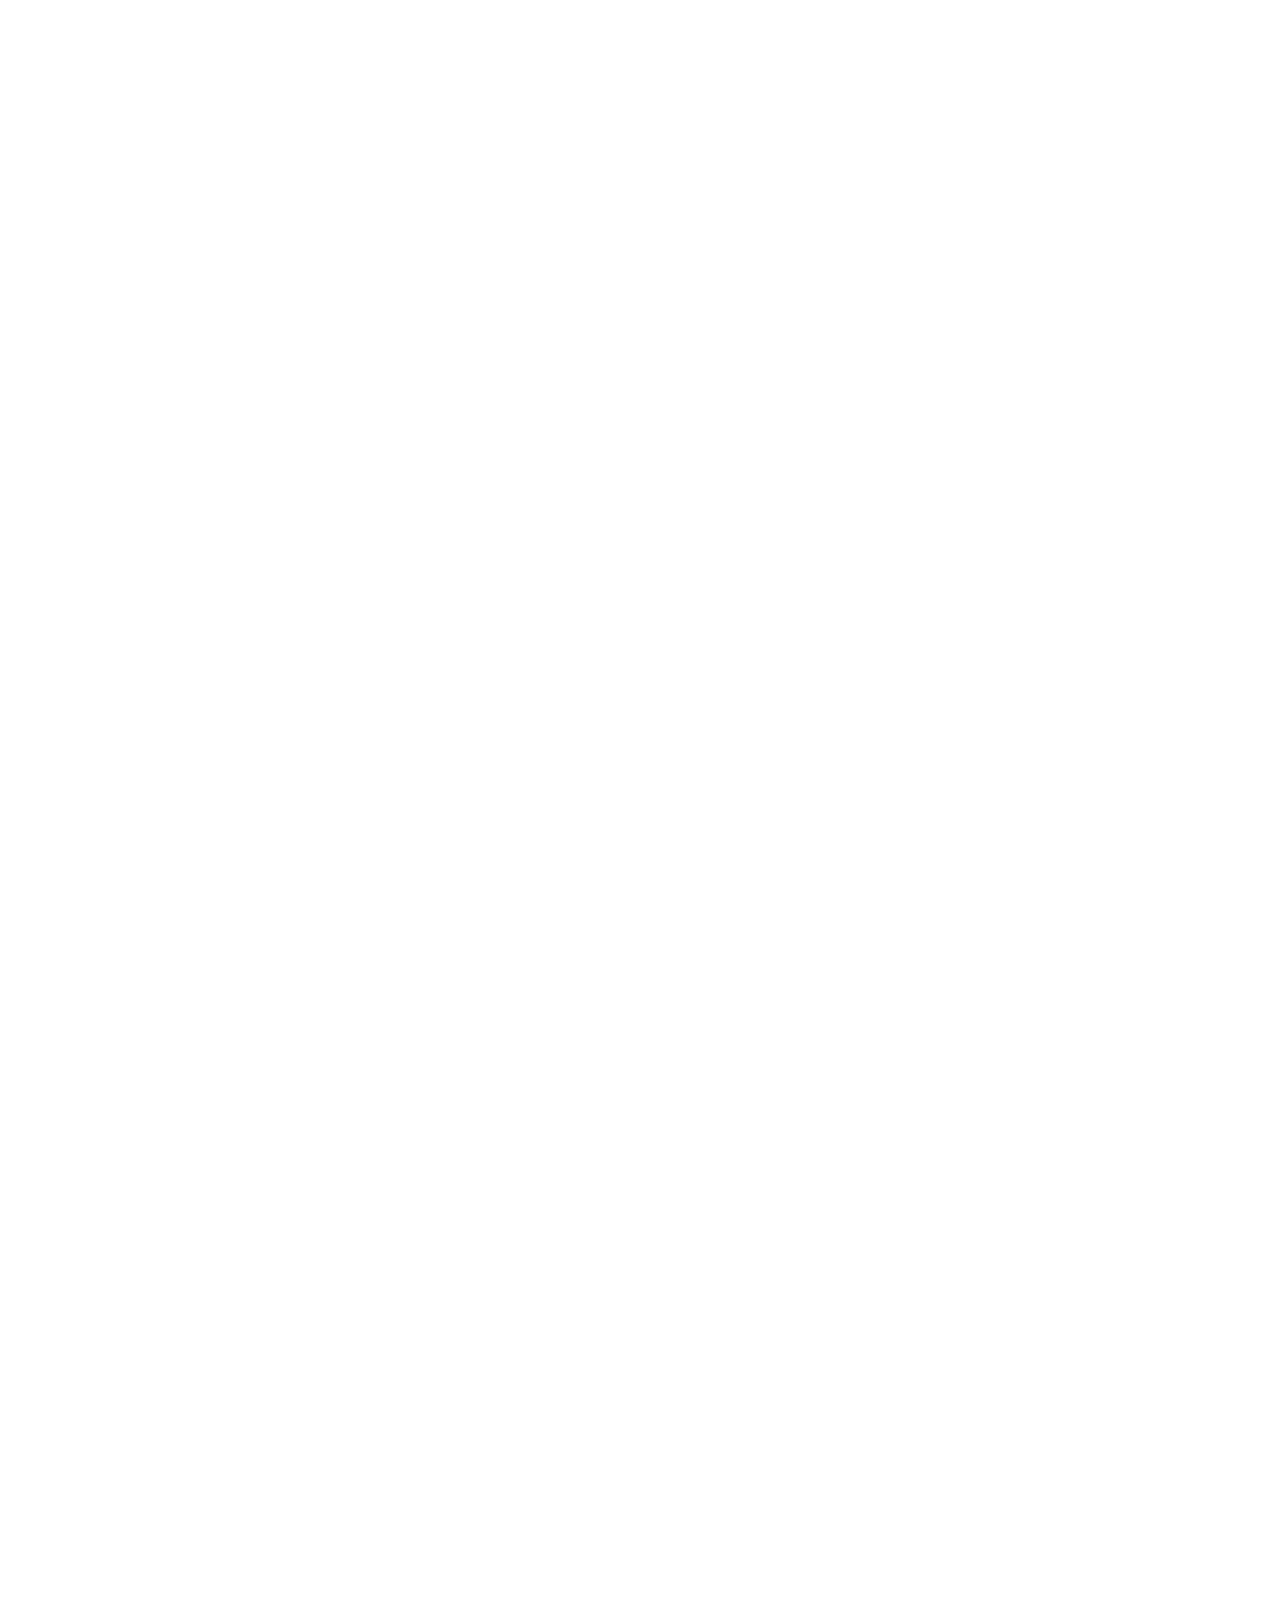
==== about.html @ bc567d0b "Added a favicon" ====
<!DOCTYPE html>
<html>
    <head>
        <title>About</title>
        <link rel="stylesheet" href="home.css">
        <link href='https://fonts.googleapis.com/css?family=Inter' rel='stylesheet'>
        
        <link rel="preconnect" href="https://fonts.googleapis.com">
        <link rel="preconnect" href="https://fonts.gstatic.com" crossorigin>
        <link href="https://fonts.googleapis.com/css2?family=Inria+Serif:ital,wght@0,300;0,400;0,700;1,300;1,400;1,700&display=swap" rel="stylesheet">

        <link rel="icon" type="image/x-icon" href="GC.png">
    </head>
    <body>

    </body>
</html>
---- home.css ----
body {
   background-image: url(TESTESTSAT.png); 
   background-size: 1920px 1892px;
   background-repeat: no-repeat;
   height: 198vh;
   position: relative;
}

.Header1 {
    color: white;
    font-family: 'Inria Serif';
    font-size: 76px;
}

.Header2 {
    color: white;
    font-family: 'Inria Serif';
    font-size: 38px;
}

#H1 {
    position: relative;
    top: 425px;
    left: 75px;
}

#H2 {
    position: relative;
    top: 550px;
    left: 50px;
}

#H3 {
    position: relative;
    top: 25px;
    text-align: center;
}

#H4 {
    position: relative;
    top: 25px;
    text-align: center;
}

#H5 {
    position: relative;
    top: 35px;
    text-align: center;
}

#H6 {
    position: relative;
    top: 570px;
    left: 250px;
    z-index: 1;
}

.container {
    display: flex;
    border-radius: 30px;
    --border-width: 1px;
    background: hsl(from rgb(51, 82, 53) h s l / 0.15);
    backdrop-filter: blur(3px);
    border-color: white;

    height: 500px;
    width: 80%;

    position: relative;
    top: 475px;
    left: 200px;
    align-items: center;
    justify-content: center;
    
}

.container::before {
    content:'';
    position: absolute;
    inset: 0;
    background: linear-gradient(rgba(255, 255, 255, 0.411), rgba(170, 170, 170, 0.411)) border-box;
    z-index: -1;
    border-radius: inherit;
    border: var(--border-width) solid transparent;
    mask: linear-gradient(black 0 0) border-box, linear-gradient(black 0 0) padding-box;
    mask-composite: subtract;
}

.container .child {
    width: 400px;
    height: 400px;
    margin: 60px;

    position: relative;
    top: 15px;
    
}

.container .child img {
    position: relative;
    top: 20px;

    width: 400px;
    height: 250px;
    border-radius: 30px;

    box-shadow: 0px 0px 20px 5px rgba(0, 0, 0, 0.7);
}

.NavBar {
    border-radius: 30px;
    --border-width: 1px;
    background: hsl(from rgb(160, 160, 160) h s l / 0.2);
    backdrop-filter: blur(5px);

    height: 40px;
    width: 22%;
    padding-left: 10px;
    padding-right: 10px;
    display: flex;
    align-items: center;
    position: sticky;
    top: 30px;
    margin: auto;
    margin-top: -40px;
    gap: 20px;
    justify-content: left;
}

.NavBar::before {
    content:'';
    position: absolute;
    inset: 0;
    background: linear-gradient(rgba(255, 255, 255, 0.411), rgba(170, 170, 170, 0.411)) border-box;
    z-index: -1;
    border-radius: inherit;
    border: var(--border-width) solid transparent;
    mask: linear-gradient(black 0 0) border-box, linear-gradient(black 0 0) padding-box;
    mask-composite: subtract;
}

.NavBar div {
    margin-top: 0px;
    font-family: 'Inter';
    color: white;
}

.dropdown {
    height: 20px;
    margin-left: -38px;
}

.navbarsection {
    display: flex;
    align-items: center;
    gap: 40px;
    justify-content: left;
}

.navbarsection:hover {
    background: hsl(from rgb(196, 255, 187) h s l / 0.15);
    backdrop-filter: blur(5px);
    height: 35px;
    border-radius: 20px;
}

#nv1 {
    width: 60px;
    justify-content: center; 
    align-items: center;
}

#nv2 {
    width: 25%;
    padding-left: 10px;
    justify-content: center; 
    align-items: center;
}


#nv3 {
    width: 25%;
    padding-left: 10px;
    justify-content: center; 
    align-items: center;
}


#nv4 {
    width: 25%;
    padding-left: 10px;
    justify-content: center; 
    align-items: center;
}


#HomeButton {
    height: 24px;
    padding-right: 5px;
}

#Logo1 {
    height: 36px;
    width: auto;
    padding-left: 40px;
    position: sticky;
    top: 30px;
    margin-top: 25px;
}

#scrolldown {
    position: relative;
    height: 100px;
    top: 400px;
    left: 75px;
}

.inria-serif-bold {
  font-family: "Inria Serif", serif;
  font-weight: 700;
  font-style: normal;
}

a {
    text-decoration: none;
    color: white;
}
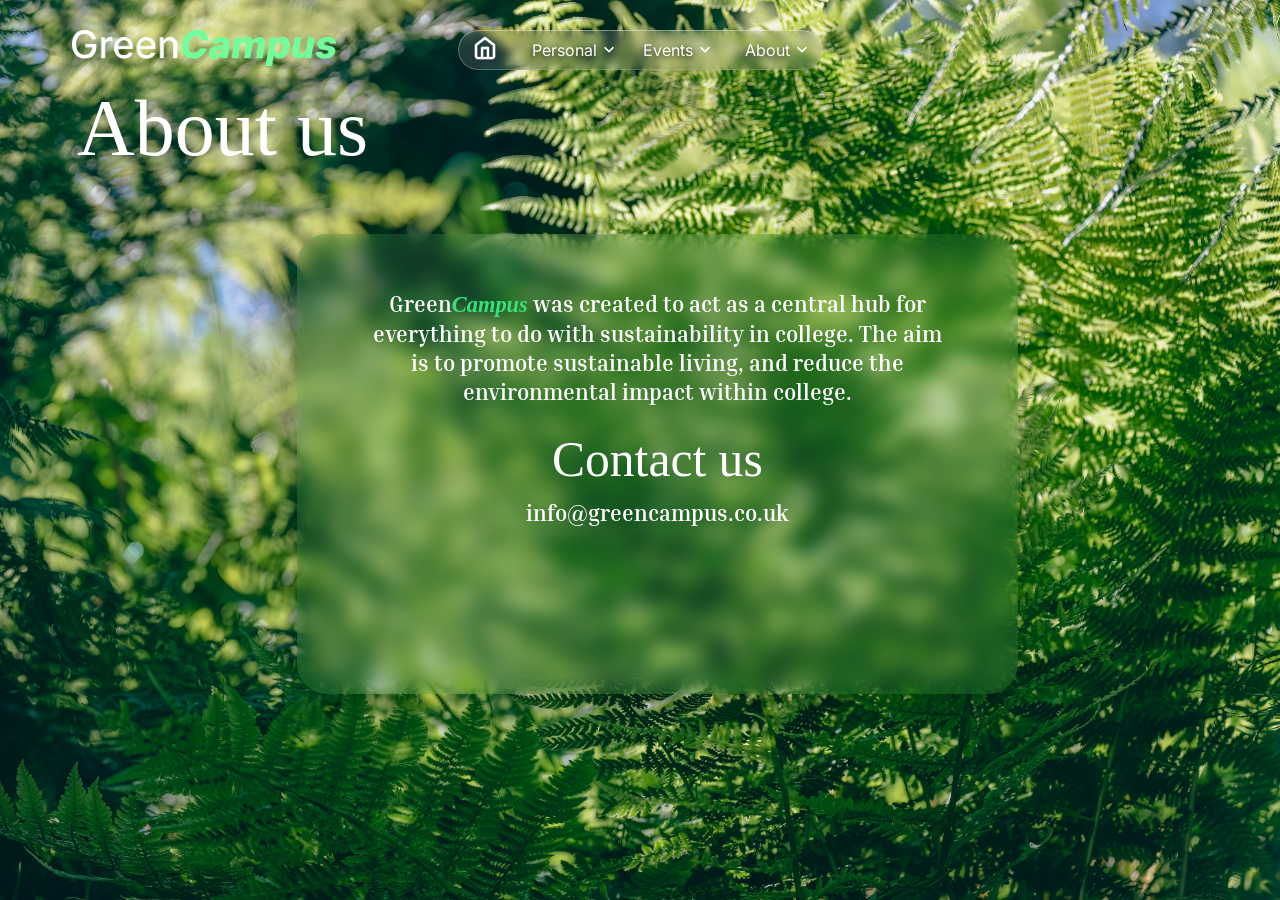
==== commit 42f7fc44: "Made navbar text more visible Co-authored-by: Copilot <copilot@github.com>" ====
--- a/about.html
+++ b/about.html
@@ -2,7 +2,7 @@
 <html>
     <head>
         <title>About</title>
-        <link rel="stylesheet" href="home.css">
+        <link rel="stylesheet" href="about.css">
         <link href='https://fonts.googleapis.com/css?family=Inter' rel='stylesheet'>
         
         <link rel="preconnect" href="https://fonts.googleapis.com">
@@ -12,6 +12,40 @@
         <link rel="icon" type="image/x-icon" href="GC.png">
     </head>
     <body>
+        <div class="page">
+        
+        <img id="Logo1" src="GreenCampusLogo.png">
 
+        <div class="NavBar">
+           <div class="navbarsection" id="nv1">
+            <a href="index.html"><img id="HomeButton" class="active" src="Home.png"></a>
+           </div>
+           <div class="navbarsection" id="nv2">
+            <div><a href="personal.html">Personal</a></div> <img class="dropdown" src="DropDown.png">
+           </div>
+            <div class="navbarsection" id="nv3">
+            <div><a href="events.html">Events</a></div> <img class="dropdown" src="DropDown.png">
+           </div>
+           <div class="navbarsection" id="nv4">
+            <div><a href="about.html">About</a></div> <img class="dropdown" src="DropDown.png">
+           </div>
+        </div>
+
+        <main class="hero">
+        <h1>About us</h1>
+
+        <section class="glass-box">
+            <p>
+                <strong>Green<span><em>Campus</em></span></strong> was created to act as a
+                central hub for everything to do with sustainability in college.
+                The aim is to promote sustainable living, and reduce the
+                environmental impact within college.
+            </p>
+
+        <h2>Contact us</h2>
+        <p class="email">info@greencampus.co.uk</p>
+        </section>
+        </main>
+    </div>
     </body>
 </html>
--- a/about.css
+++ b/about.css
@@ -0,0 +1,258 @@
+* {
+  margin: 0;
+  padding: 0;
+  box-sizing: border-box;
+}
+
+body {
+  font-family: Georgia, "Times New Roman", serif;
+  min-height: 100vh;
+  display: flex;
+  justify-content: center;
+  align-items: flex-start;
+  background-image: url("Nature7.jpg");
+  background-size: cover;
+  background-position: center;
+  background-repeat: no-repeat;
+  padding: 0;
+}
+
+.page {
+  width: 1280px;
+  max-width: 95vw;
+  min-height: 720px;
+  position: relative;
+  overflow: hidden;
+}
+
+.NavBar {
+    border-radius: 30px;
+    --border-width: 1px;
+    background: hsl(from rgb(160, 160, 160) h s l / 0.2);
+    backdrop-filter: blur(5px);
+
+    height: 40px;
+    width: 30%;
+    padding-left: 10px;
+    padding-right: 10px;
+    display: flex;
+    align-items: center;
+    position: sticky;
+    top: 30px;
+    margin: auto;
+    margin-top: -40px;
+    gap: 20px;
+    justify-content: left;
+}
+
+.NavBar::before {
+    content:'';
+    position: absolute;
+    inset: 0;
+    background: linear-gradient(rgba(255, 255, 255, 0.411), rgba(170, 170, 170, 0.411)) border-box;
+    z-index: -1;
+    border-radius: inherit;
+    border: var(--border-width) solid transparent;
+    mask: linear-gradient(black 0 0) border-box, linear-gradient(black 0 0) padding-box;
+    mask-composite: subtract;
+}
+
+.NavBar div {
+    margin-top: 0px;
+    font-family: 'Inter';
+    color: white;
+    text-shadow: -1px 2px 5px rgba(0, 0, 0, 0.7);
+}
+
+.dropdown {
+    height: 20px;
+    margin-left: -38px;
+}
+
+.navbarsection {
+    display: flex;
+    align-items: center;
+    gap: 40px;
+    justify-content: left;
+}
+
+.navbarsection:hover {
+    background: hsl(from rgb(196, 255, 187) h s l / 0.15);
+    backdrop-filter: blur(5px);
+    height: 35px;
+    border-radius: 20px;
+}
+
+#nv1 {
+    width: 60px;
+    justify-content: center; 
+    align-items: center;
+}
+
+#nv2 {
+    width: 25%;
+    padding-left: 10px;
+    justify-content: center; 
+    align-items: center;
+}
+
+
+#nv3 {
+    width: 25%;
+    padding-left: 10px;
+    justify-content: center; 
+    align-items: center;
+}
+
+
+#nv4 {
+    width: 25%;
+    padding-left: 10px;
+    justify-content: center; 
+    align-items: center;
+}
+
+#HomeButton {
+    height: 24px;
+    padding-right: 5px;
+}
+
+#Logo1 {
+    height: 36px;
+    width: auto;
+    padding-left: 40px;
+    position: sticky;
+    top: 30px;
+    margin-top: 25px;
+}
+
+.inria-serif-bold {
+  font-family: "Inria Serif", serif;
+  font-weight: 700;
+  font-style: normal;
+}
+
+a {
+    text-decoration: none;
+    color: white;
+}
+
+.hero {
+  padding: 18px 45px 40px;
+}
+
+.hero h1 {
+    color: white;
+    font-size: 5rem;
+    font-weight: 500;
+    margin-bottom: 28px;
+    margin-left: 0;
+    left: 0px;
+    position: relative;
+}
+
+.glass-box {
+  width: 64%;
+  min-height: 460px;
+  margin-top: 60px;
+  margin-left: 220px;
+  background: rgba(70, 145, 70, 0.24);
+  border-radius: 30px;
+  padding: 55px 70px 60px;
+  backdrop-filter: blur(10px);
+  -webkit-backdrop-filter: blur(10px);
+  box-shadow: 0 8px 30px rgba(0, 0, 0, 0.18);
+  text-align: center;
+}
+
+.glass-box p {
+  color: white;
+  font-size: 1.4rem;
+  line-height: 1.3;
+  font-weight: 700;
+  font-family: 'Inria Serif', serif;
+}
+
+.glass-box strong {
+  font-family: 'Inria Serif', serif;
+  font-weight: 700;
+}
+
+.glass-box strong span {
+  color: #3be07c;
+  font-weight: 700;
+  font-style: italic;
+}
+
+.glass-box h2 {
+  color: white;
+  font-size: 3.1rem;
+  margin-top: 24px;
+  margin-bottom: 10px;
+  font-weight: 400;
+  font-family: 'Inria Serif', serif;
+}
+
+.email {
+  font-size: 2.25rem;
+  font-weight: 700;
+  font-family: 'Inria Serif', serif;
+}
+
+@media (max-width: 900px) {
+  .hero h1 {
+    font-size: 3.5rem;
+  }
+
+  .glass-box {
+    width: 90%;
+    padding: 35px 25px;
+  }
+
+  .glass-box h2 {
+    font-size: 2.2rem;
+  }
+
+  .email {
+    font-size: 1.4rem;
+    word-break: break-word;
+  }
+
+  .navbar {
+    flex-direction: column;
+    gap: 20px;
+  }
+
+  nav {
+    flex-wrap: wrap;
+    justify-content: center;
+  }
+  
+}
+.home-btn {
+  width: 38px;
+  height: 38px;
+  border-radius:50%;
+  display: flex; 
+  align-items: center;
+  gap: 4px;
+  padding: 8px 10px;
+  border-radius: 16px;
+
+}
+
+.nav-link { 
+  display: incline-flex; 
+  align-items: center;
+  gap: 4px; 
+  padding: 8px 10px;
+  border-radius:16px; 
+}
+
+.nav-link.active { 
+  background: rgba(90, 170, 70, 0.28); 
+}
+
+.arrow { 
+  font-size: 0.8rem; 
+}
